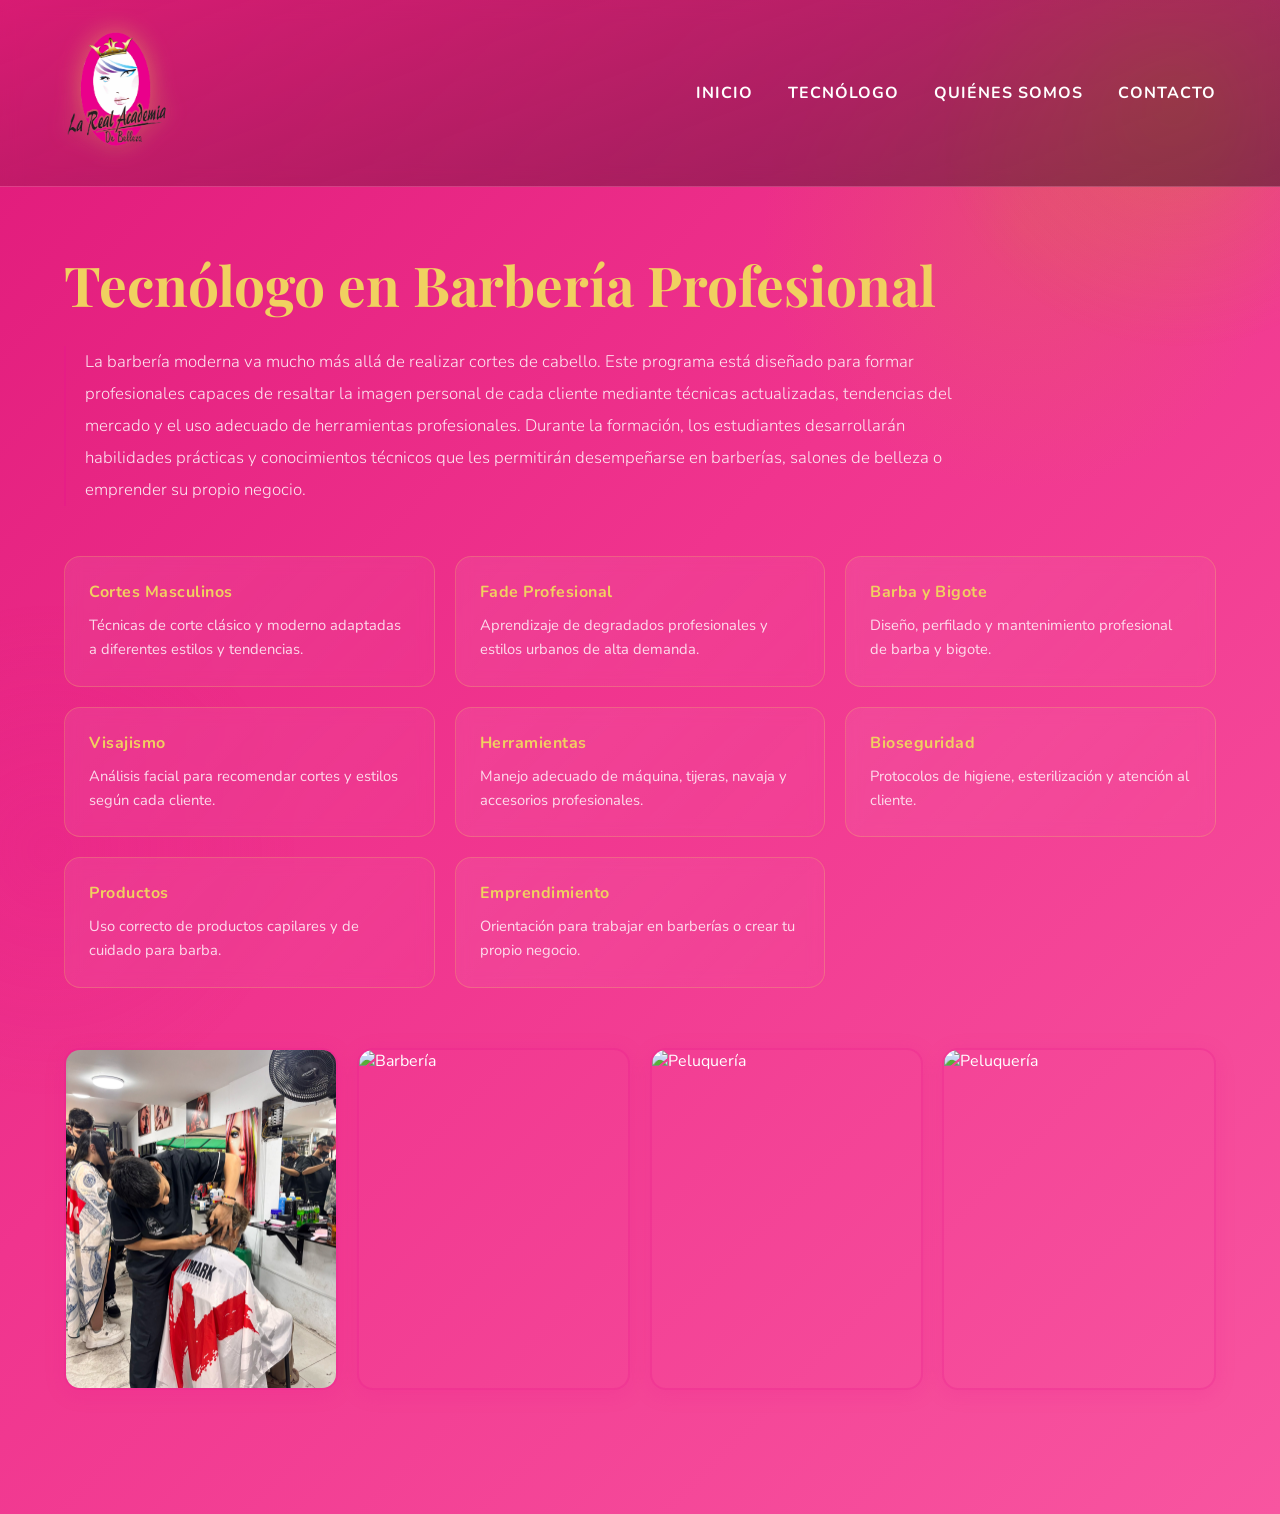
==== Barbería.html @ 58436317 "Add files via upload" ====
<!DOCTYPE html>
<html lang="es">
<head>
<meta charset="UTF-8">
<meta name="viewport" content="width=device-width, initial-scale=1.0">
<title>Barbería Profesional | La Real Academia De La Belleza</title>

<style>

@import url('https://fonts.googleapis.com/css2?family=Playfair+Display:wght@700&family=Nunito:wght@300;400;600;700&display=swap');

*{
    margin:0;
    padding:0;
    box-sizing:border-box;
}

html{ scroll-behavior:smooth; }

body{
    font-family:'Nunito',sans-serif;
    color:#fff;
    min-height:100vh;
    overflow-x:hidden;
    position:relative;

        background:
        radial-gradient(circle at 80% 15%, rgba(201,162,39,.18) 0%, transparent 16%),
        linear-gradient(135deg, rgb(224,25,122) 0%, #f0348e 45%, #f855a0 100%);
}

body::before{
    content:"";
    position:fixed;
    top:-150px;
    right:-150px;
    width:500px;
    height:500px;
    border-radius:50%;
    background:radial-gradient(
        circle,
        rgba(201,162,39,.35) 0%,
        rgba(201,162,39,.15) 35%,
        transparent 70%
    );
    pointer-events:none;
    z-index:-1;
}

body::after{
    content:"";
    position:fixed;
    bottom:-200px;
    left:-200px;
    width:500px;
    height:500px;
    border-radius:50%;
    background:radial-gradient(
        circle,
        rgba(232,23,138,.15) 0%,
        transparent 70%
    );
    pointer-events:none;
    z-index:-1;
}

.container{
    width:90%;
    max-width:1200px;
    margin:auto;
}

.header{ width:100%; }

.navbar{
    width:100%;
    border-bottom:1px solid rgba(255,255,255,.15);
    background: linear-gradient(160deg, rgba(210,30,110,0.55) 0%, rgba(26,10,16,0.45) 100%);
    backdrop-filter:blur(10px);
}

.menu{
    display:flex;
    align-items:center;
    justify-content:space-between;
    padding:15px 0;
}

.logo{
    width:110px;
    height:auto;
    object-fit:contain;
    filter:drop-shadow(0 0 12px rgba(240,208,96,.45));
    transition:.4s;
}

.logo:hover{
    transform:scale(1.08);
    filter:drop-shadow(0 0 20px rgba(240,208,96,.8));
}

.navbar ul{
    display:flex;
    list-style:none;
    gap:35px;
}

.navbar a{
    color:#fff;
    text-decoration:none;
    font-weight:700;
    letter-spacing:1px;
    text-transform:uppercase;
    transition:.3s;
}

.navbar a:hover{ color:#F0D060; }

.main{
    width:90%;
    max-width:1200px;
    margin:60px auto;
}

h1{
    font-family:'Playfair Display',serif;
    font-size:clamp(2.2rem,5vw,55px);
    color:#F0D060;
    margin-bottom:25px;
}

h3{
    font-weight:300;
    font-size:1.05rem;
    line-height:1.9;
    max-width:900px;
    color:rgba(255,255,255,.88);
    margin-bottom:50px;
    padding-left:1.2rem;
    border-left:2px solid rgba(232,23,138,.5);
}

.skills{
    display:grid;
    grid-template-columns:repeat(auto-fit,minmax(280px,1fr));
    gap:20px;
    margin-bottom:60px;
}

.card{
    background:linear-gradient(
        135deg,
        rgba(255,255,255,.07),
        rgba(255,255,255,.02)
    );
    border:1px solid rgba(240,208,96,.25);
    border-radius:16px;
    padding:24px;
    backdrop-filter:blur(8px);
    transition:.35s;
}

.card:hover{
    transform:translateY(-5px);
    border-color:#F0D060;
    box-shadow:0 12px 35px rgba(240,208,96,.18);
}

.card h4{
    color:#F0D060;
    margin-bottom:10px;
    font-size:1rem;
    font-weight:700;
    letter-spacing:0.5px;
}

.card p{
    color:rgba(255,255,255,.82);
    line-height:1.65;
    font-size:0.92rem;
}

.referencias{
    display:grid;
    grid-template-columns:repeat(auto-fit,minmax(220px,1fr));
    gap:1.2rem;
    padding:0 0 4rem;
}

.img-1{
    width:100%;
    aspect-ratio:4/5;
    object-fit:cover;
    border-radius:16px;
    border:2px solid rgba(232,23,138,.25);
    box-shadow:0 4px 20px rgba(232,23,138,.15);
    transition:transform .35s, box-shadow .35s, border-color .35s;
    display:block;
}

.img-1:hover{
    transform:translateY(-6px) scale(1.02);
    box-shadow:0 12px 40px rgba(232,23,138,.45), 0 0 0 2px #E8178A;
    border-color:#E8178A;
}

@media(max-width:768px){
    .menu{
        flex-direction:column;
        gap:20px;
    }
    .navbar ul{
        flex-wrap:wrap;
        justify-content:center;
        gap:20px;
    }
    h1{ font-size:2.2rem; }
    .skills{
        grid-template-columns:1fr;
    }
}

@media(prefers-reduced-motion:reduce){
    *,*::before,*::after{
        transition:none !important;
        animation:none !important;
    }
}

</style>
</head>

<body>

<header class="header">
    <nav class="navbar">
        <div class="menu container">
            <a href="index.html">
                <img src="imagenes/Logo-Academia.png" class="logo" alt="Logo La Real Academia De La Belleza">
            </a>
            <ul>
                <li><a href="index.html">Inicio</a></li>
                <li><a href="Academia_Belleza_Organizado2.pdf">Tecnólogo</a></li>
                <li><a href="Quienes somos.html">Quiénes Somos</a></li>
                <li><a href="contacto.html">Contacto</a></li>
            </ul>
        </div>
    </nav>
</header>

<main class="main">

    <h1>Tecnólogo en Barbería Profesional</h1>

    <h3>
        La barbería moderna va mucho más allá de realizar cortes de cabello. Este programa está diseñado para formar profesionales capaces de resaltar la imagen personal de cada cliente mediante técnicas actualizadas, tendencias del mercado y el uso adecuado de herramientas profesionales.
        Durante la formación, los estudiantes desarrollarán habilidades prácticas y conocimientos técnicos que les permitirán desempeñarse en barberías, salones de belleza o emprender su propio negocio.
    </h3>

    <div class="skills">
        <div class="card">
            <h4>Cortes Masculinos</h4>
            <p>Técnicas de corte clásico y moderno adaptadas a diferentes estilos y tendencias.</p>
        </div>
        <div class="card">
            <h4>Fade Profesional</h4>
            <p>Aprendizaje de degradados profesionales y estilos urbanos de alta demanda.</p>
        </div>
        <div class="card">
            <h4>Barba y Bigote</h4>
            <p>Diseño, perfilado y mantenimiento profesional de barba y bigote.</p>
        </div>
        <div class="card">
            <h4>Visajismo</h4>
            <p>Análisis facial para recomendar cortes y estilos según cada cliente.</p>
        </div>
        <div class="card">
            <h4>Herramientas</h4>
            <p>Manejo adecuado de máquina, tijeras, navaja y accesorios profesionales.</p>
        </div>
        <div class="card">
            <h4>Bioseguridad</h4>
            <p>Protocolos de higiene, esterilización y atención al cliente.</p>
        </div>
        <div class="card">
            <h4>Productos</h4>
            <p>Uso correcto de productos capilares y de cuidado para barba.</p>
        </div>
        <div class="card">
            <h4>Emprendimiento</h4>
            <p>Orientación para trabajar en barberías o crear tu propio negocio.</p>
        </div>
    </div>

    <div class="referencias">
        <img class="img-1" src="imagenes/barberia1.jpg" alt="Barbería">
        <img class="img-1" src="imagenes/barberia2.jpg" alt="Barbería">
        <img class="img-1" src="imagenes/barberia3.jpg" alt="Peluquería">
        <img class="img-1" src="imagenes/barberia4.jpg" alt="Peluquería">
    </div>

</main>

</body>
</html>
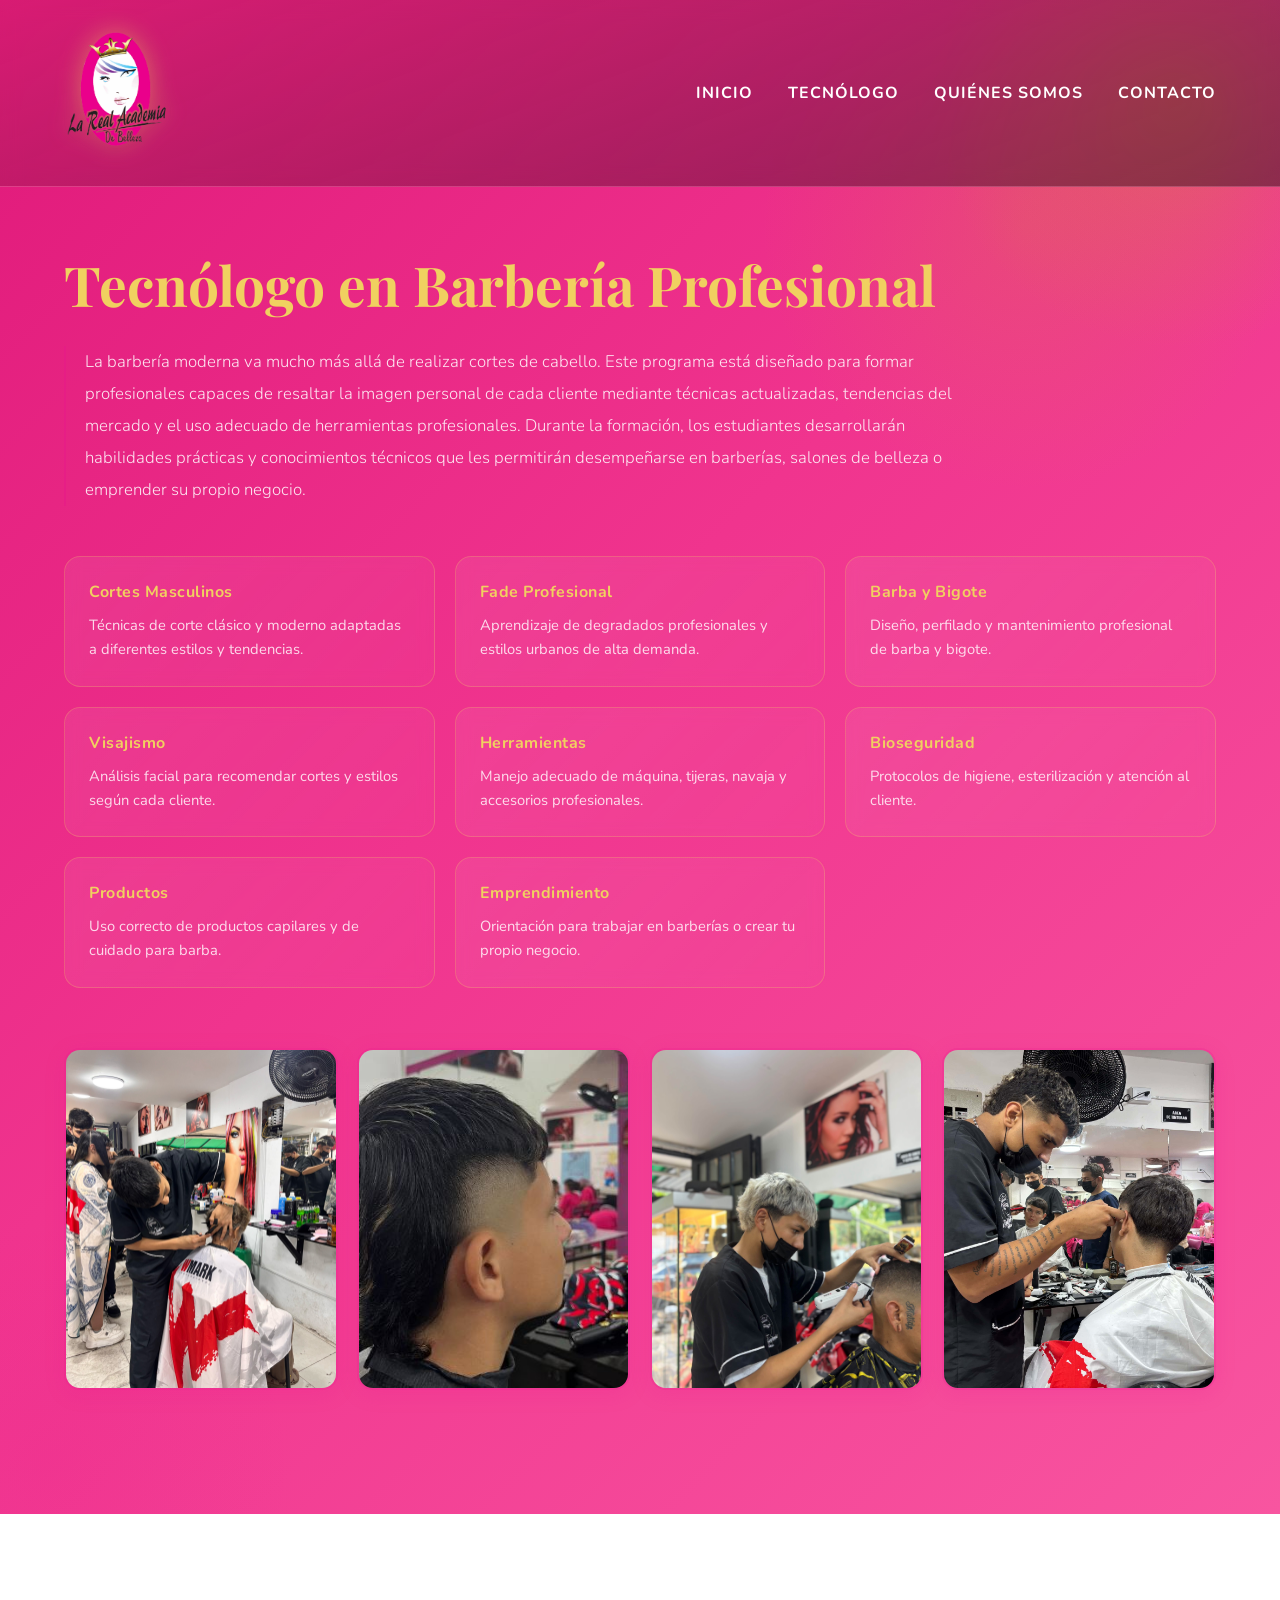
==== commit c4a02f6c: "Add files via upload" ====
--- a/Barbería.html
+++ b/Barbería.html
@@ -15,12 +15,13 @@
     box-sizing:border-box;
 }
 
-html{ scroll-behavior:smooth; }
+html{ scroll-behavior:smooth; overflow-x:hidden; }
 
 body{
     font-family:'Nunito',sans-serif;
     color:#fff;
     min-height:100vh;
+    min-height:100svh;
     overflow-x:hidden;
     position:relative;
 
@@ -31,7 +32,7 @@
 
 body::before{
     content:"";
-    position:fixed;
+    position:absolute;
     top:-150px;
     right:-150px;
     width:500px;
@@ -44,12 +45,12 @@
         transparent 70%
     );
     pointer-events:none;
-    z-index:-1;
+    z-index:0;
 }
 
 body::after{
     content:"";
-    position:fixed;
+    position:absolute;
     bottom:-200px;
     left:-200px;
     width:500px;
@@ -61,7 +62,7 @@
         transparent 70%
     );
     pointer-events:none;
-    z-index:-1;
+    z-index:0;
 }
 
 .container{
@@ -70,12 +71,13 @@
     margin:auto;
 }
 
-.header{ width:100%; }
+.header{ width:100%; position:relative; z-index:1; }
 
 .navbar{
     width:100%;
     border-bottom:1px solid rgba(255,255,255,.15);
     background: linear-gradient(160deg, rgba(210,30,110,0.55) 0%, rgba(26,10,16,0.45) 100%);
+    -webkit-backdrop-filter:blur(10px);
     backdrop-filter:blur(10px);
 }
 
@@ -120,6 +122,8 @@
     width:90%;
     max-width:1200px;
     margin:60px auto;
+    position:relative;
+    z-index:1;
 }
 
 h1{
@@ -156,6 +160,7 @@
     border:1px solid rgba(240,208,96,.25);
     border-radius:16px;
     padding:24px;
+    -webkit-backdrop-filter:blur(8px);
     backdrop-filter:blur(8px);
     transition:.35s;
 }
@@ -240,7 +245,7 @@
             </a>
             <ul>
                 <li><a href="index.html">Inicio</a></li>
-                <li><a href="Academia_Belleza_Organizado2.pdf">Tecnólogo</a></li>
+                <li><a href="Academia_Belleza.pdf">Tecnólogo</a></li>
                 <li><a href="Quienes somos.html">Quiénes Somos</a></li>
                 <li><a href="contacto.html">Contacto</a></li>
             </ul>
